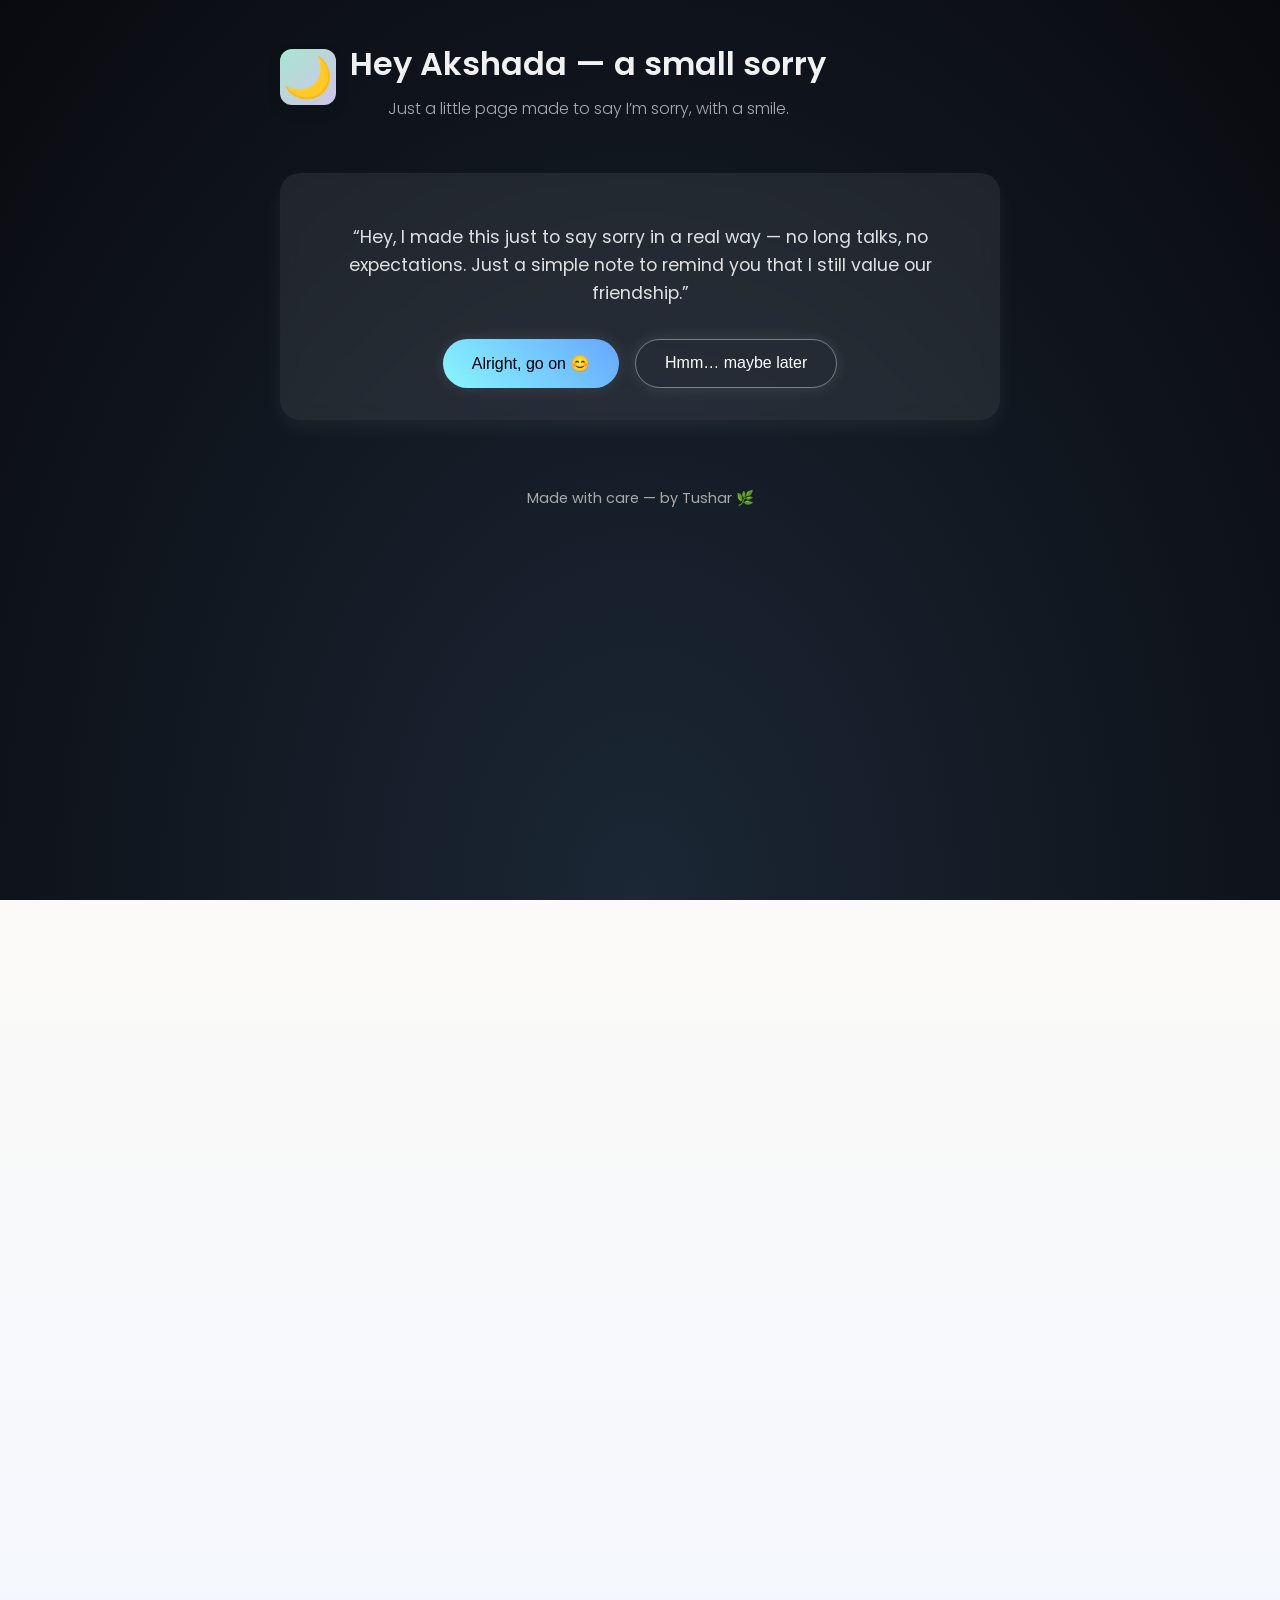
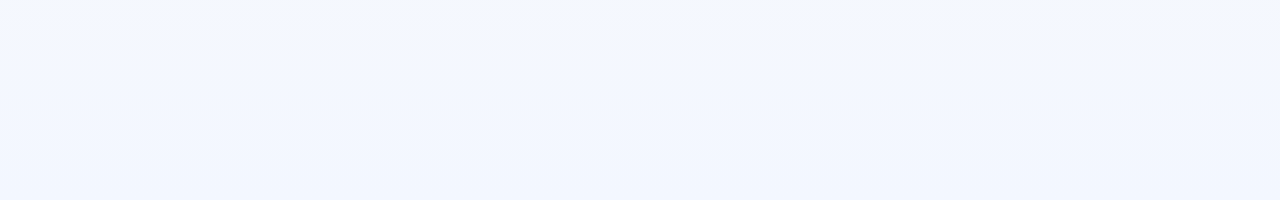
==== index.html @ 2f517110 "Initial commit" ====
<!doctype html>
<html lang="en">
<head>
  <meta charset="utf-8" />
  <meta name="viewport" content="width=device-width,initial-scale=1" />
  <title>Hey Akshada — A Small Sorry</title>

  <!-- Fonts & Icons -->
  <link href="https://fonts.googleapis.com/css2?family=Poppins:wght@300;400;600&display=swap" rel="stylesheet">
  <link rel="stylesheet" href="style.css" />

  <style>
    /* 🌙 Modern aesthetic styles */
    body {
      margin: 0;
      font-family: 'Poppins', sans-serif;
      color: #fff;
      background: radial-gradient(ellipse at bottom, #1b2735 0%, #090a0f 100%);
      overflow-x: hidden;
      min-height: 100vh;
      display: flex;
      flex-direction: column;
      justify-content: center;
      align-items: center;
      position: relative;
    }

    /* 🌟 Stars */
    body::before {
      content: '';
      position: absolute;
      top: 0;
      left: 0;
      width: 200%;
      height: 200%;
      background: url('https://www.transparenttextures.com/patterns/stardust.png');
      animation: twinkle 60s linear infinite;
      opacity: 0.2;
      z-index: 0;
    }

    @keyframes twinkle {
      from { transform: translateY(0); }
      to { transform: translateY(-200px); }
    }

    main.app {
      position: relative;
      z-index: 2;
      text-align: center;
      padding: 2rem;
      max-width: 800px;
    }

    header.brand .logo {
      font-size: 2.5rem;
      animation: float 4s ease-in-out infinite;
    }

    @keyframes float {
      0%, 100% { transform: translateY(0); }
      50% { transform: translateY(-10px); }
    }

    .title {
      font-size: 2rem;
      font-weight: 600;
      margin: 0.5rem 0;
      color: #f1f1f1;
    }

    .subtitle {
      color: #aaa;
      font-weight: 300;
      font-size: 1rem;
    }

    .card.centered {
      background: rgba(255, 255, 255, 0.08);
      backdrop-filter: blur(8px);
      border-radius: 20px;
      padding: 2rem;
      margin-top: 2rem;
      box-shadow: 0 8px 20px rgba(255,255,255,0.05);
      transition: all 0.4s ease;
    }

    .card.centered:hover {
      transform: translateY(-5px);
      box-shadow: 0 10px 25px rgba(255,255,255,0.1);
    }

    .lead {
      font-size: 1.1rem;
      line-height: 1.6;
      color: #e0e0e0;
      margin-bottom: 2rem;
    }

    /* ✨ Buttons */
    .button-group {
      display: flex;
      justify-content: center;
      gap: 1rem;
      flex-wrap: wrap;
    }

    .btn-primary, .btn-secondary {
      border: none;
      border-radius: 50px;
      padding: 0.9rem 1.8rem;
      font-size: 1rem;
      font-weight: 500;
      cursor: pointer;
      transition: all 0.4s ease;
      box-shadow: 0 0 15px rgba(255,255,255,0.1);
    }

    .btn-primary {
      background: linear-gradient(45deg, #89f7fe, #66a6ff);
      color: #000;
    }

    .btn-primary:hover {
      transform: translateY(-3px);
      box-shadow: 0 0 25px rgba(102,166,255,0.6);
    }

    .btn-secondary {
      background: transparent;
      color: #fff;
      border: 1px solid rgba(255,255,255,0.4);
    }

    .btn-secondary:hover {
      background: rgba(255,255,255,0.1);
      transform: translateY(-3px);
    }

    footer.footer {
      margin-top: 3rem;
      font-size: 0.9rem;
      color: #aaa;
    }
  </style>
</head>

<body>
  <main class="app">
    <header class="brand">
      <div class="logo">🌙</div>
      <div class="title-block">
        <h1 class="title">Hey Akshada — a small sorry</h1>
        <p class="subtitle">Just a little page made to say I’m sorry, with a smile.</p>
      </div>
    </header>

    <section id="intro" class="card centered">
      <p class="lead">“Hey, I made this just to say sorry in a real way — no long talks, no expectations.
Just a simple note to remind you that I still value our friendship.”</p>
      <div class="button-group">
        <button class="btn-primary" onclick="window.location.href='memory.html'">Alright, go on 😊</button>
        <button class="btn-secondary" onclick="window.location.href='guilt.html'">Hmm… maybe later</button>
      </div>
    </section>

    <footer class="footer muted">Made with care — by Tushar 🌿</footer>
  </main>
</body>
</html>
---- style.css ----
:root{
  --bg: #FBFAF8;
  --card: #ffffff;
  --muted: #6b6b72;
  --accent: #3772ff;
  --accent-2: #ff8aa5;
  --glass: rgba(10,12,20,0.04);
  --radius: 14px;
  font-family: 'Poppins', system-ui, -apple-system, "Segoe UI", Roboto, "Helvetica Neue", Arial;
  color-scheme: light;
}

*{box-sizing:border-box}
html,body{height:100%;margin:0;background:linear-gradient(180deg,#FBFAF8 0%, #F3F7FF 100%);-webkit-font-smoothing:antialiased}
.app{min-height:100vh;display:flex;flex-direction:column;align-items:center;padding:36px 20px;gap:20px}

/* header */
.brand{display:flex;align-items:center;gap:14px;width:100%;max-width:920px}
.logo{width:56px;height:56px;border-radius:12px;background:linear-gradient(135deg,#A8E6CF,#D1C4E9);display:flex;align-items:center;justify-content:center;font-size:22px;box-shadow:0 6px 18px rgba(16,24,40,0.06)}
.title-block{display:flex;flex-direction:column}
.title{font-size:1.15rem;margin:0;color:#111;font-weight:600}
.subtitle{margin:0;color:var(--muted);font-size:0.92rem}

/* card base */
.card{width:100%;max-width:720px;background:var(--card);border-radius:var(--radius);box-shadow:0 10px 30px rgba(20,30,60,0.06);padding:28px;backdrop-filter:blur(6px)}
.centered{text-align:center}

/* intro */
.lead{font-size:1.05rem;color:#222;line-height:1.5;margin-bottom:18px}

/* buttons */
.actions{display:flex;gap:12px;justify-content:center}
.btn{padding:10px 18px;border-radius:10px;border:0;font-weight:600;cursor:pointer;font-size:0.95rem;box-shadow:0 6px 18px rgba(20,30,60,0.04)}
.btn.primary{background:linear-gradient(90deg,var(--accent),var(--accent-2));color:white}
.btn.ghost{background:transparent;border:1px solid rgba(16,24,40,0.06);color:var(--muted)}

.btn:disabled{opacity:0.6;cursor:not-allowed}

/* cards section */
.cards-wrap{width:100%;max-width:920px;display:flex;flex-direction:column;gap:18px}
.cards-intro{padding:6px 12px;color:var(--muted)}
.cards{display:grid;grid-template-columns:repeat(3,1fr);gap:16px}
.card-small{background:linear-gradient(180deg,#ffffff,#fbfbff);padding:18px;border-radius:12px;border:1px solid rgba(16,24,40,0.04);cursor:pointer;transition:transform .22s ease, box-shadow .22s ease;min-height:120px;display:flex;flex-direction:column;justify-content:space-between}
.card-small:focus{outline:2px solid rgba(55,114,255,0.15)}
.card-small:hover{transform:translateY(-6px);box-shadow:0 12px 30px rgba(16,24,40,0.06)}
.card-head{font-weight:600;color:#16202a;margin-bottom:8px}
.card-body{color:var(--muted);font-size:0.95rem;opacity:1;transition:opacity .35s ease;max-height:0;overflow:hidden}
.card-body.visible{max-height:400px;padding-top:8px;opacity:1}

/* final actions */
.final-actions{display:flex;gap:12px;justify-content:flex-end;align-items:center;padding-top:6px}

/* footer */
.footer{color:var(--muted);font-size:0.9rem}

/* hidden helper */
.hidden{display:none}

/* responsive */
@media (max-width:880px){
  .cards{grid-template-columns:repeat(2,1fr)}
}
@media (max-width:560px){
  .cards{grid-template-columns:1fr}
  .brand{gap:10px}
}
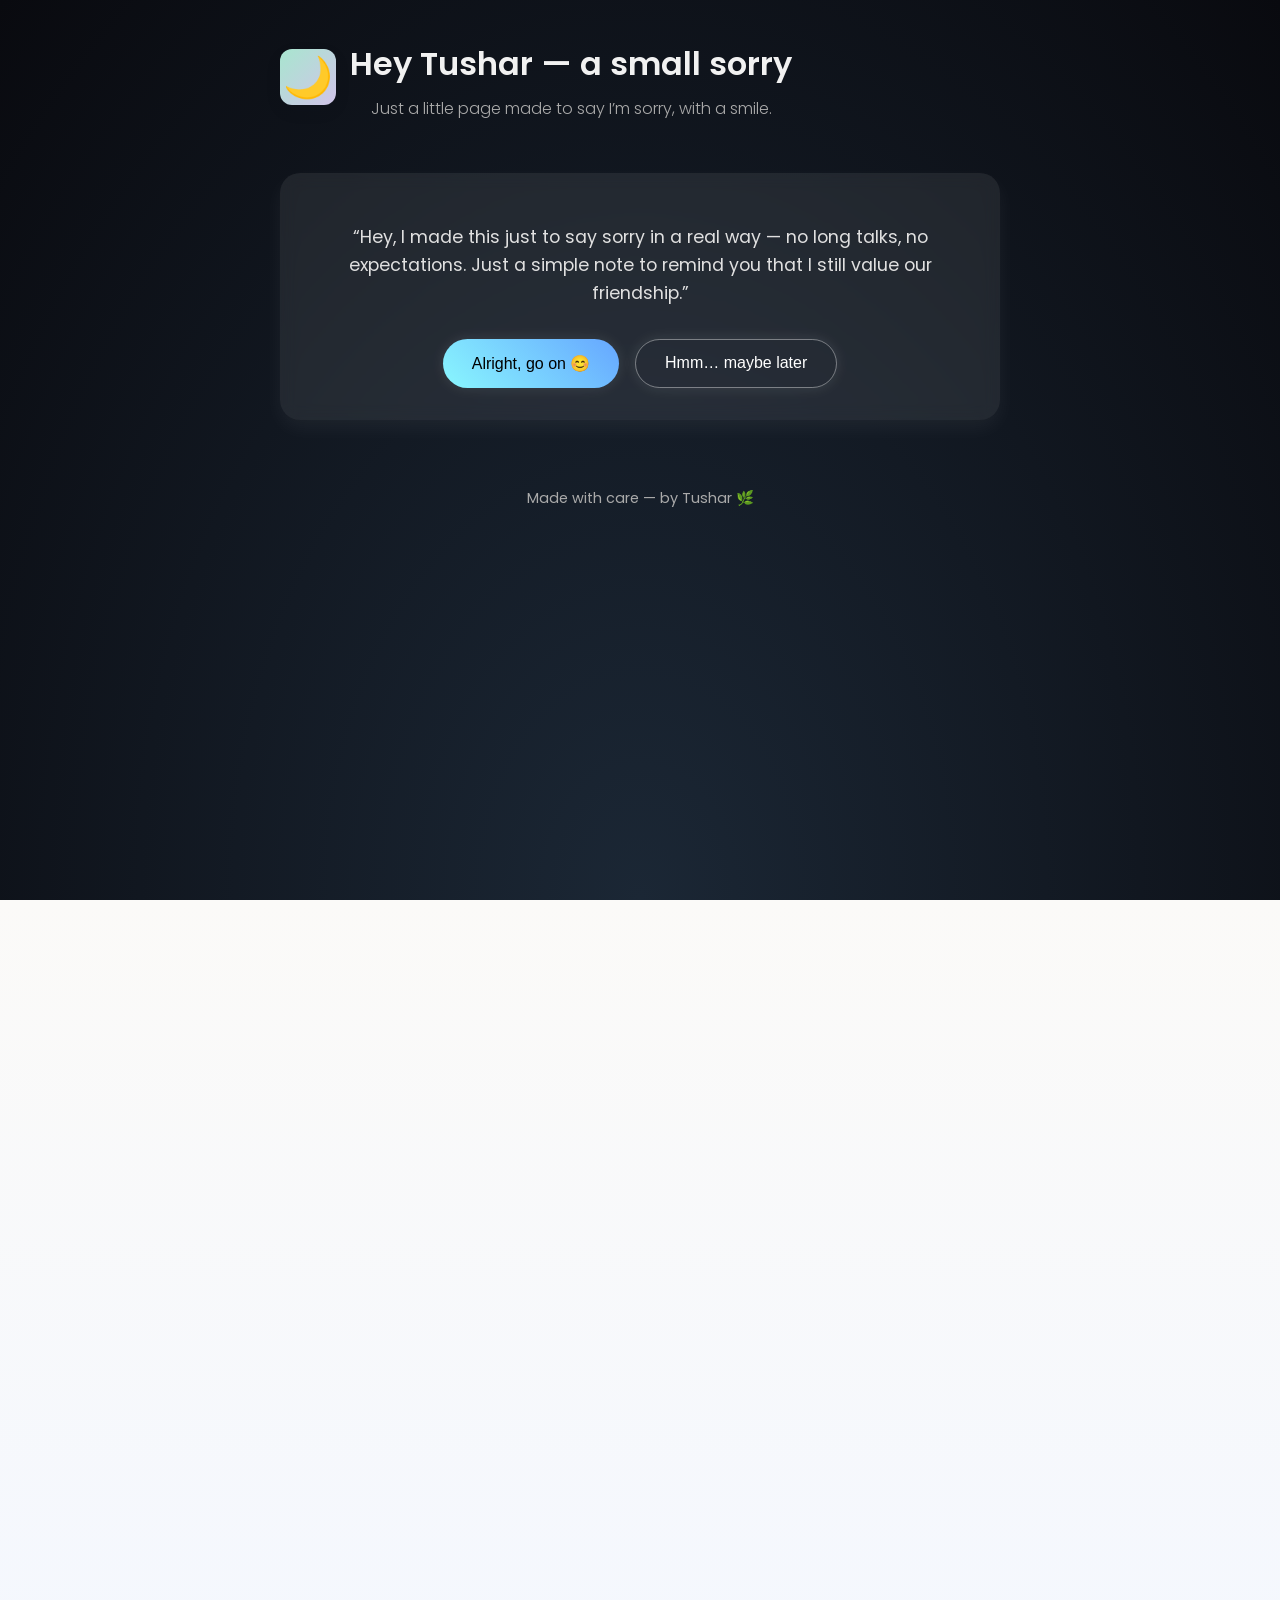
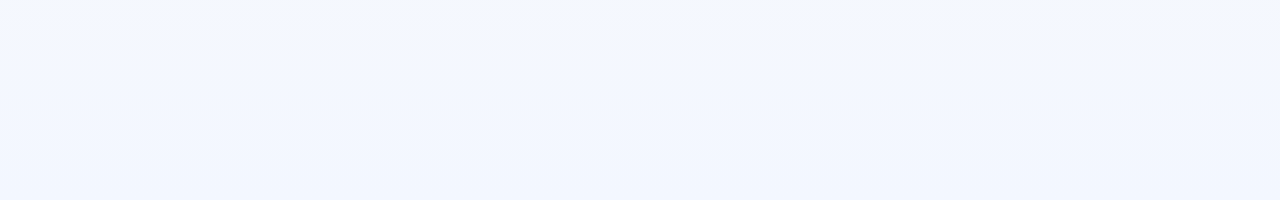
==== commit 4af73d19: "Updated name" ====
--- a/index.html
+++ b/index.html
@@ -150,7 +150,7 @@
     <header class="brand">
       <div class="logo">🌙</div>
       <div class="title-block">
-        <h1 class="title">Hey Akshada — a small sorry</h1>
+        <h1 class="title">Hey Tushar — a small sorry</h1>
         <p class="subtitle">Just a little page made to say I’m sorry, with a smile.</p>
       </div>
     </header>
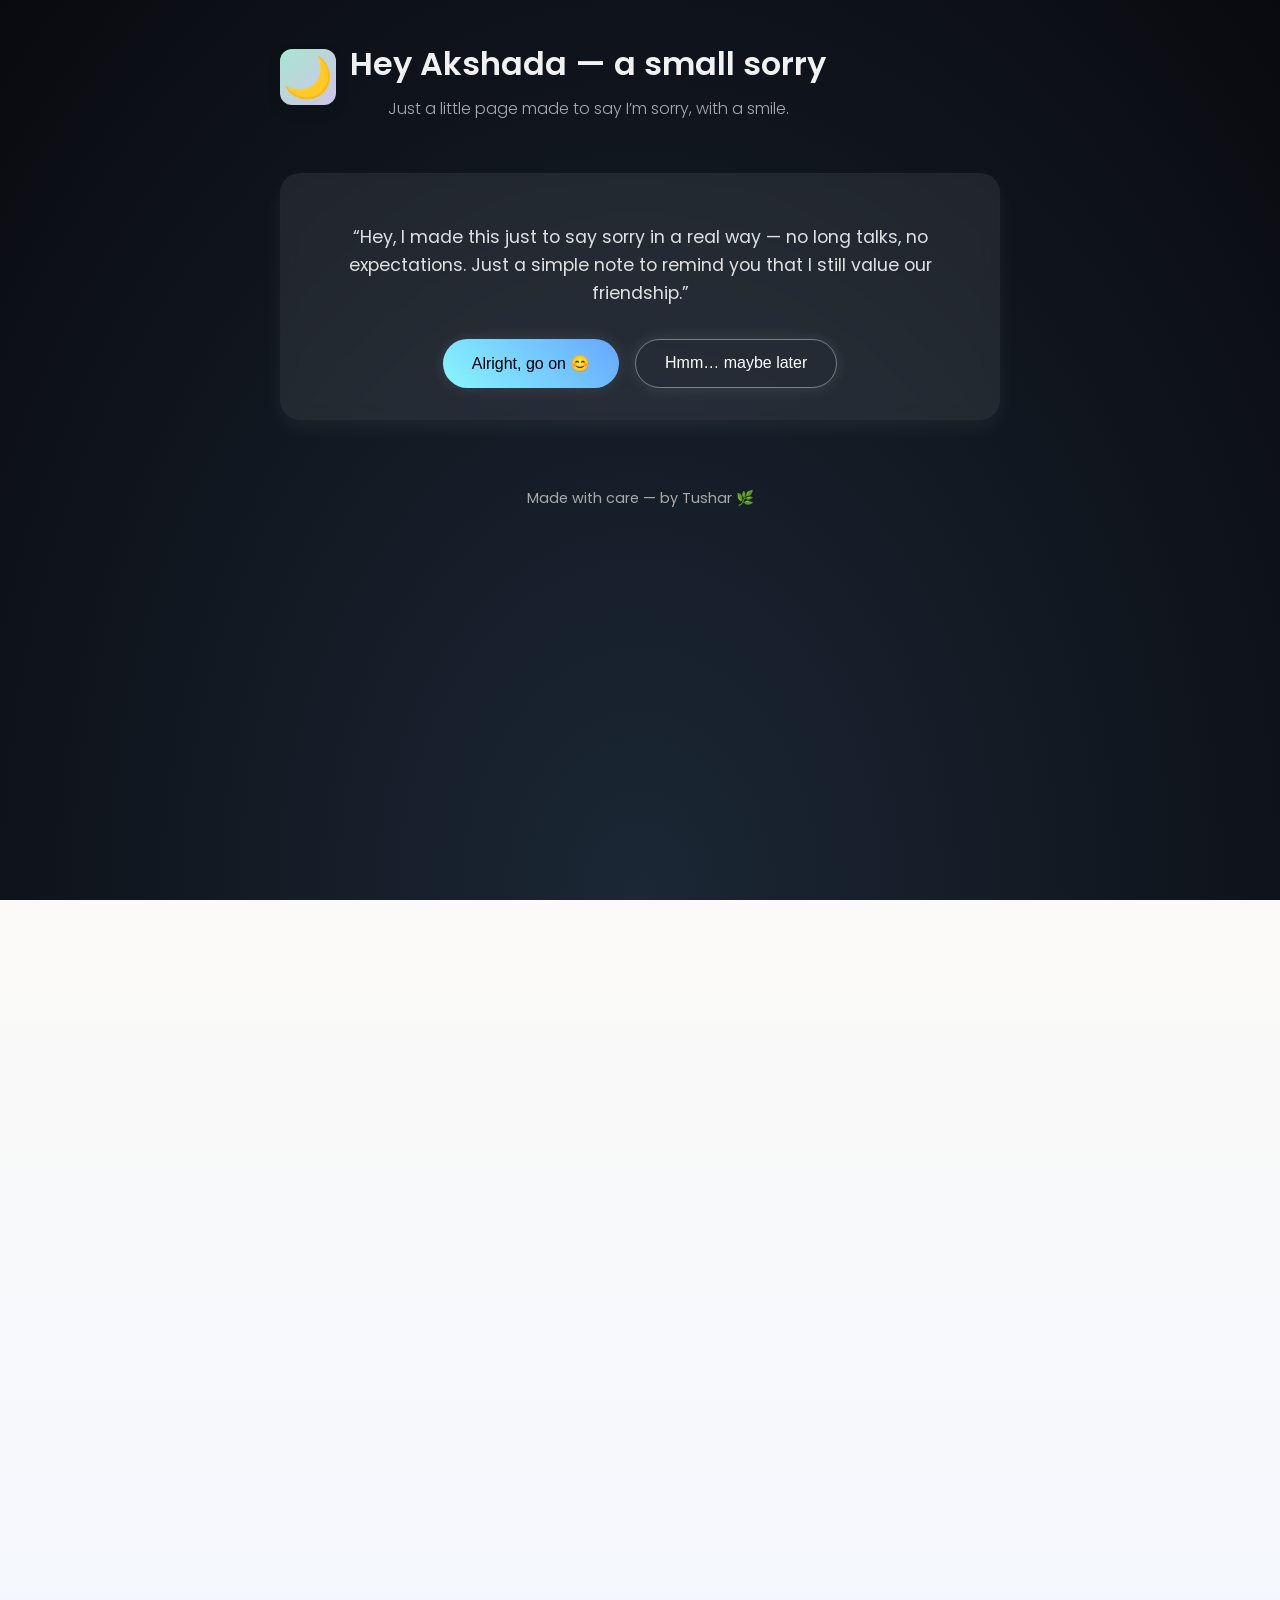
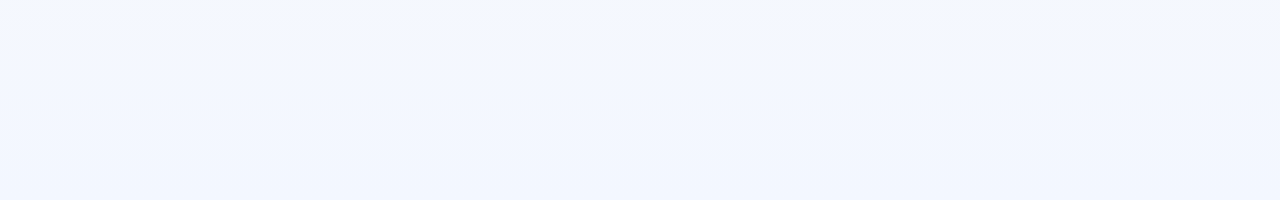
==== commit dd0baddb: "Updated name" ====
--- a/index.html
+++ b/index.html
@@ -3,7 +3,7 @@
 <head>
   <meta charset="utf-8" />
   <meta name="viewport" content="width=device-width,initial-scale=1" />
-  <title>Hey Akshada — A Small Sorry</title>
+  <title>Hey Akshada</title>
 
   <!-- Fonts & Icons -->
   <link href="https://fonts.googleapis.com/css2?family=Poppins:wght@300;400;600&display=swap" rel="stylesheet">
@@ -150,7 +150,7 @@
     <header class="brand">
       <div class="logo">🌙</div>
       <div class="title-block">
-        <h1 class="title">Hey Tushar — a small sorry</h1>
+        <h1 class="title">Hey Akshada — a small sorry</h1>
         <p class="subtitle">Just a little page made to say I’m sorry, with a smile.</p>
       </div>
     </header>
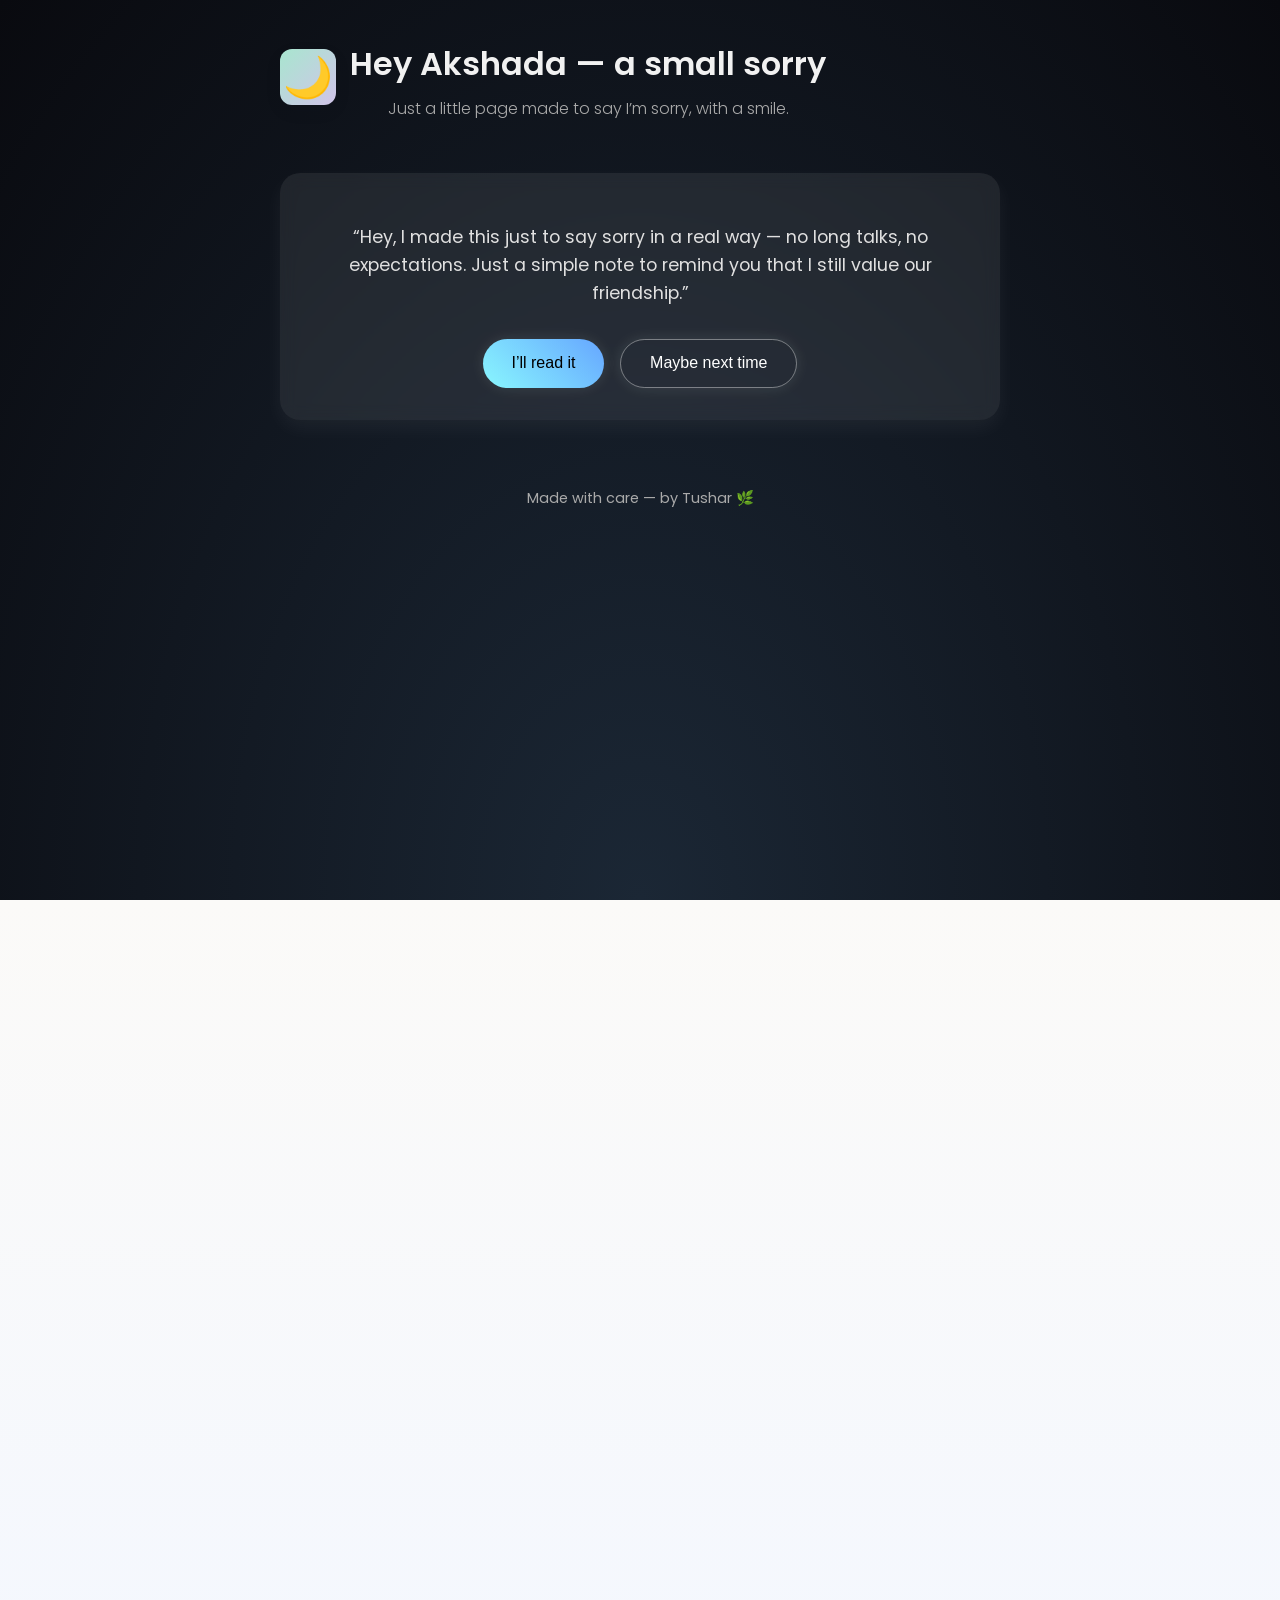
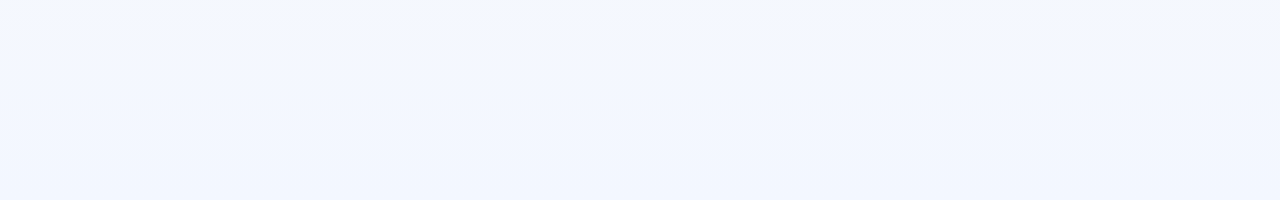
==== commit a2221af8: "Added new header image" ====
--- a/index.html
+++ b/index.html
@@ -159,8 +159,8 @@
       <p class="lead">“Hey, I made this just to say sorry in a real way — no long talks, no expectations.
 Just a simple note to remind you that I still value our friendship.”</p>
       <div class="button-group">
-        <button class="btn-primary" onclick="window.location.href='memory.html'">Alright, go on 😊</button>
-        <button class="btn-secondary" onclick="window.location.href='guilt.html'">Hmm… maybe later</button>
+        <button class="btn-primary" onclick="window.location.href='memory.html'">I’ll read it</button>
+        <button class="btn-secondary" onclick="window.location.href='guilt.html'">Maybe next time</button>
       </div>
     </section>
 
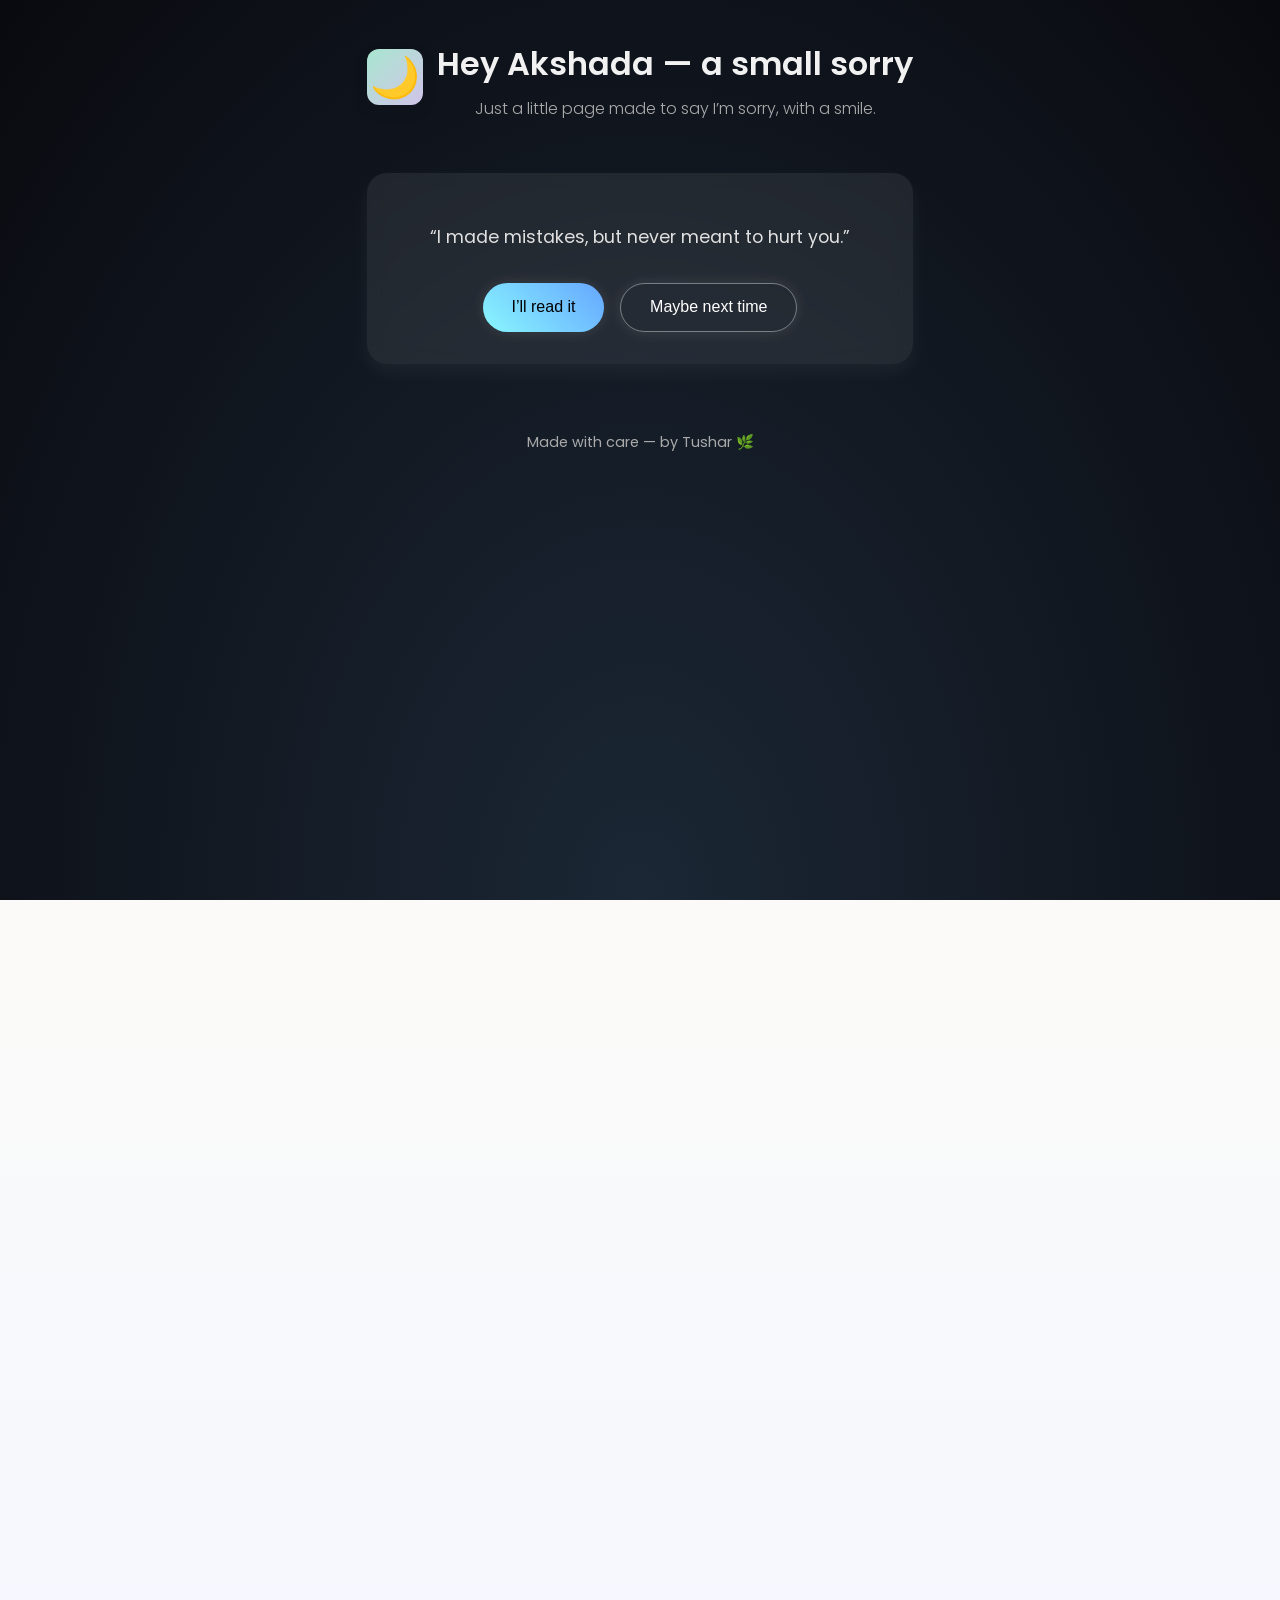
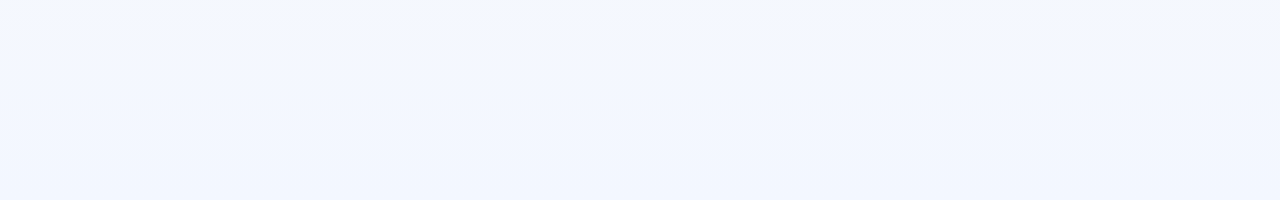
==== commit 3c0dfe52: "Added new header image" ====
--- a/index.html
+++ b/index.html
@@ -156,8 +156,7 @@
     </header>
 
     <section id="intro" class="card centered">
-      <p class="lead">“Hey, I made this just to say sorry in a real way — no long talks, no expectations.
-Just a simple note to remind you that I still value our friendship.”</p>
+      <p class="lead">“I made mistakes, but never meant to hurt you.”</p>
       <div class="button-group">
         <button class="btn-primary" onclick="window.location.href='memory.html'">I’ll read it</button>
         <button class="btn-secondary" onclick="window.location.href='guilt.html'">Maybe next time</button>
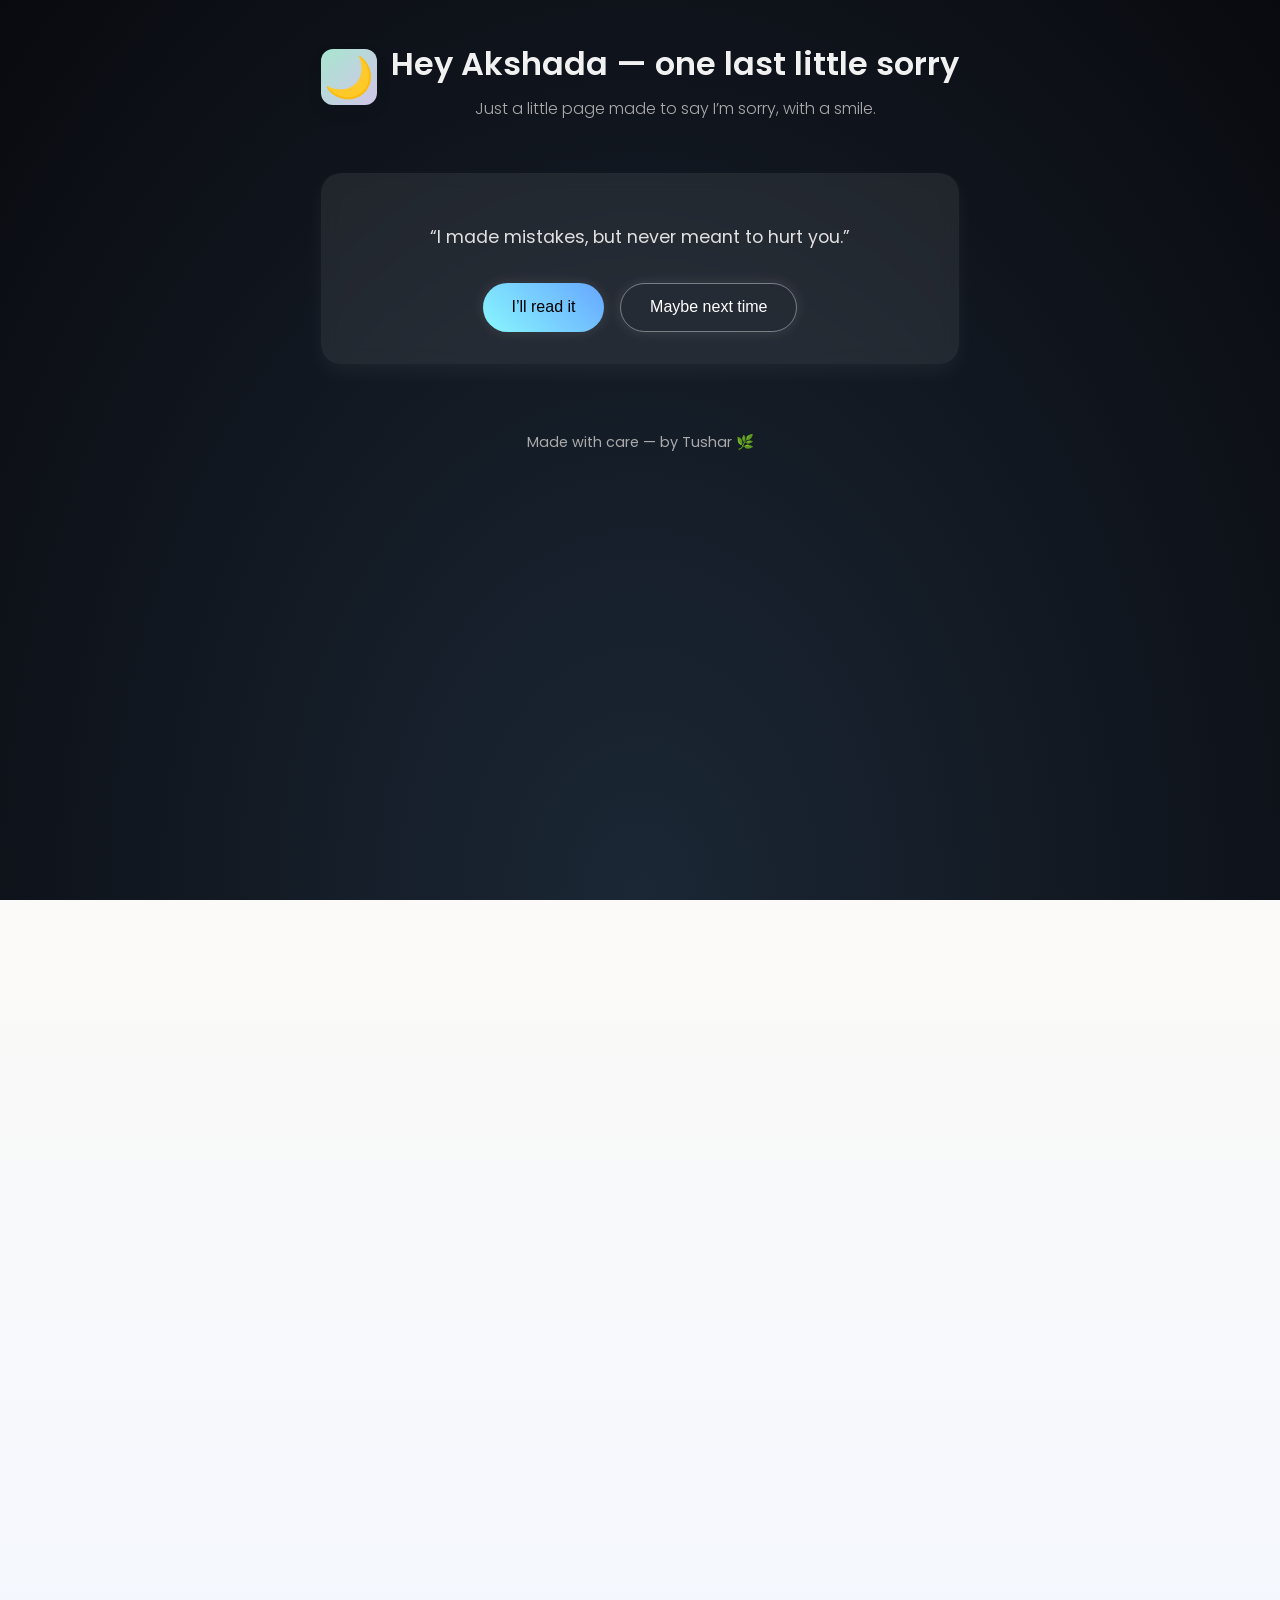
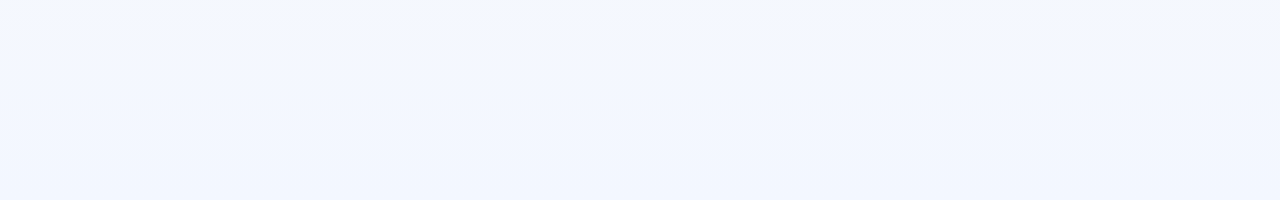
==== commit 95f8ad8c: "Added new header image" ====
--- a/index.html
+++ b/index.html
@@ -150,7 +150,7 @@
     <header class="brand">
       <div class="logo">🌙</div>
       <div class="title-block">
-        <h1 class="title">Hey Akshada — a small sorry</h1>
+        <h1 class="title">Hey Akshada — one last little sorry</h1>
         <p class="subtitle">Just a little page made to say I’m sorry, with a smile.</p>
       </div>
     </header>
